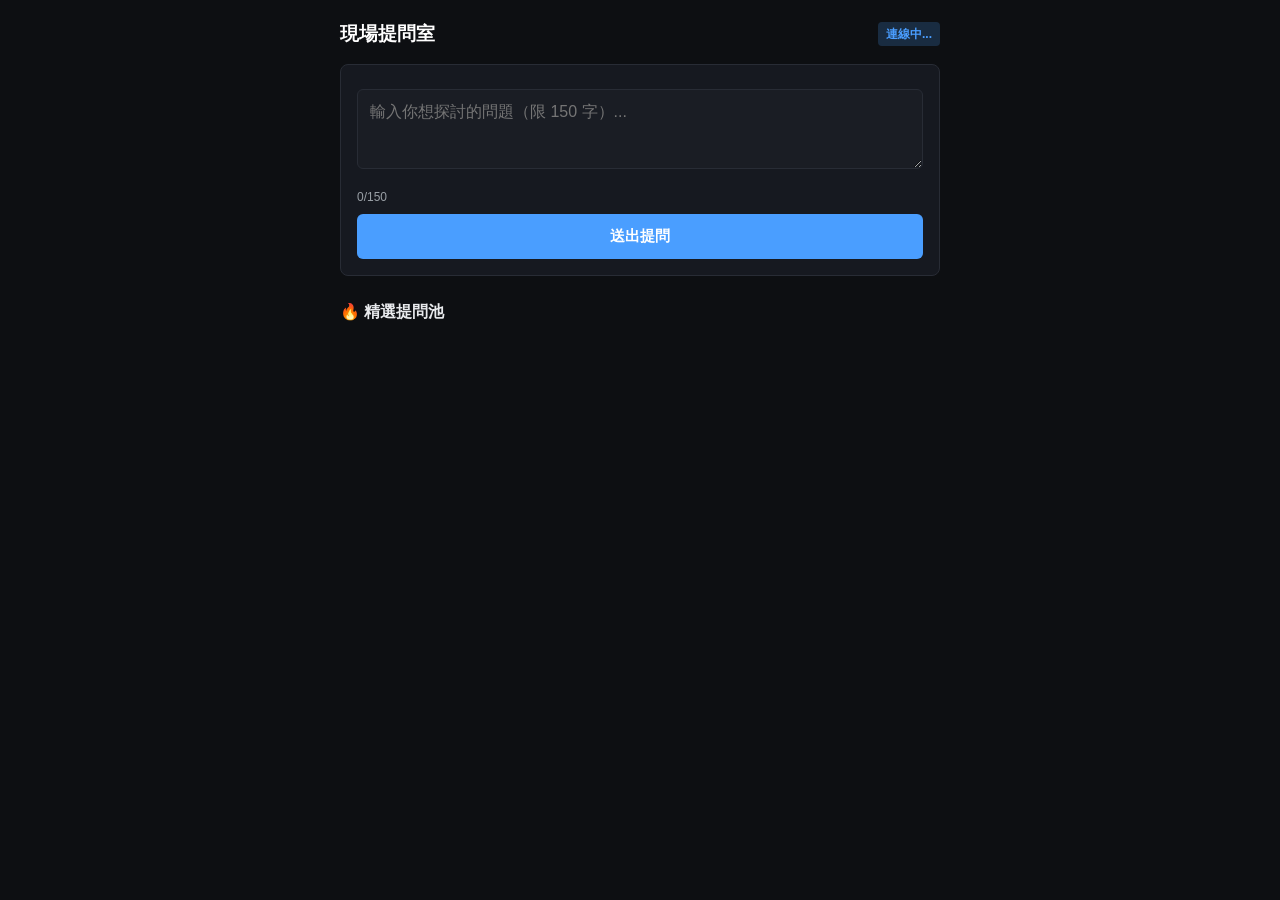
==== audience.html @ 2bdf10f4 "Create audience.html" ====
<!DOCTYPE html>
<html lang="zh-HK">
<head>
  <meta charset="UTF-8">
  <meta name="viewport" content="width=device-width, initial-scale=1.0, maximum-scale=1.0, user-scalable=no">
  <title>AskIf — 現場提問</title>
  <link rel="stylesheet" href="./css/style.css">
  <script src="./js/config.js"></script>
</head>
<body>
  <div style="display:flex; justify-content:space-between; align-items:center; margin-bottom:1rem;">
    <h3 id="room-id-tag">現場提問室</h3>
    <span class="badge badge-peer" id="status-dot">連線中...</span>
  </div>

  <div class="card">
    <textarea id="question-input" placeholder="輸入你想探討的問題（限 150 字）..." rows="3" maxlength="150"></textarea>
    <div style="display:flex; justify-content:space-between; align-items:center; margin-bottom:0.5rem;">
      <span id="char-count" style="font-size:0.75rem; color:var(--text-muted);">0/150</span>
    </div>
    <button class="btn btn-primary" id="submit-btn" style="width:100%;" onclick="submitQuestion()">送出提問</button>
  </div>

  <h4 style="margin: 1.5rem 0 0.5rem 0;">🔥 精選提問池</h4>
  <div id="questions-pool"></div>

  <script type="module" src="./js/audience.js"></script>
</body>
</html>
---- css/style.css ----
:root {
  --bg: #0d0f12;
  --card: #161920;
  --border: #282c35;
  --accent: #4a9eff;
  --spotlight: #ff4757;
  --success: #00b894;
  --text: #e8eaed;
  --text-muted: #9aa0a6;
  --font: -apple-system, BlinkMacSystemFont, "PingFang HK", "Microsoft JhengHei", sans-serif;
}

* { box-sizing: border-box; margin: 0; padding: 0; }
body {
  background: var(--bg); color: var(--text); font-family: var(--font);
  padding: 1.25rem; max-width: 640px; margin: 0 auto; line-height: 1.5;
}

h1, h2, h3 { font-weight: 700; color: #fff; }
p { color: var(--text-muted); font-size: 0.9rem; }

.btn {
  display: inline-flex; align-items: center; justify-content: center;
  background: #2a2f3a; color: #fff; border: none; border-radius: 6px;
  padding: 0.75rem 1.25rem; font-size: 0.95rem; font-weight: 700; cursor: pointer;
  text-decoration: none; transition: opacity 0.15s;
}
.btn:hover { opacity: 0.9; }
.btn-primary { background: var(--accent); }
.btn-success { background: var(--success); }
.btn-danger { background: var(--spotlight); }

input, textarea {
  width: 100%; background: #1a1d24; border: 1px solid var(--border);
  color: #fff; padding: 0.75rem; border-radius: 6px; font-size: 1rem;
  font-family: inherit; margin-top: 0.5rem; margin-bottom: 0.75rem;
}

.card {
  background: var(--card); border: 1px solid var(--border);
  border-radius: 8px; padding: 1rem; margin-bottom: 0.75rem;
}

.badge {
  display: inline-block; font-size: 0.75rem; font-weight: 700;
  padding: 0.2rem 0.5rem; border-radius: 4px;
}
.badge-online { background: rgba(0, 184, 148, 0.2); color: var(--success); }
.badge-danger { background: rgba(255, 71, 87, 0.2); color: var(--spotlight); }
.badge-peer { background: rgba(74, 158, 255, 0.2); color: var(--accent); }

.qr-box {
  background: #fff; padding: 12px; border-radius: 8px;
  display: inline-block; line-height: 0;
}
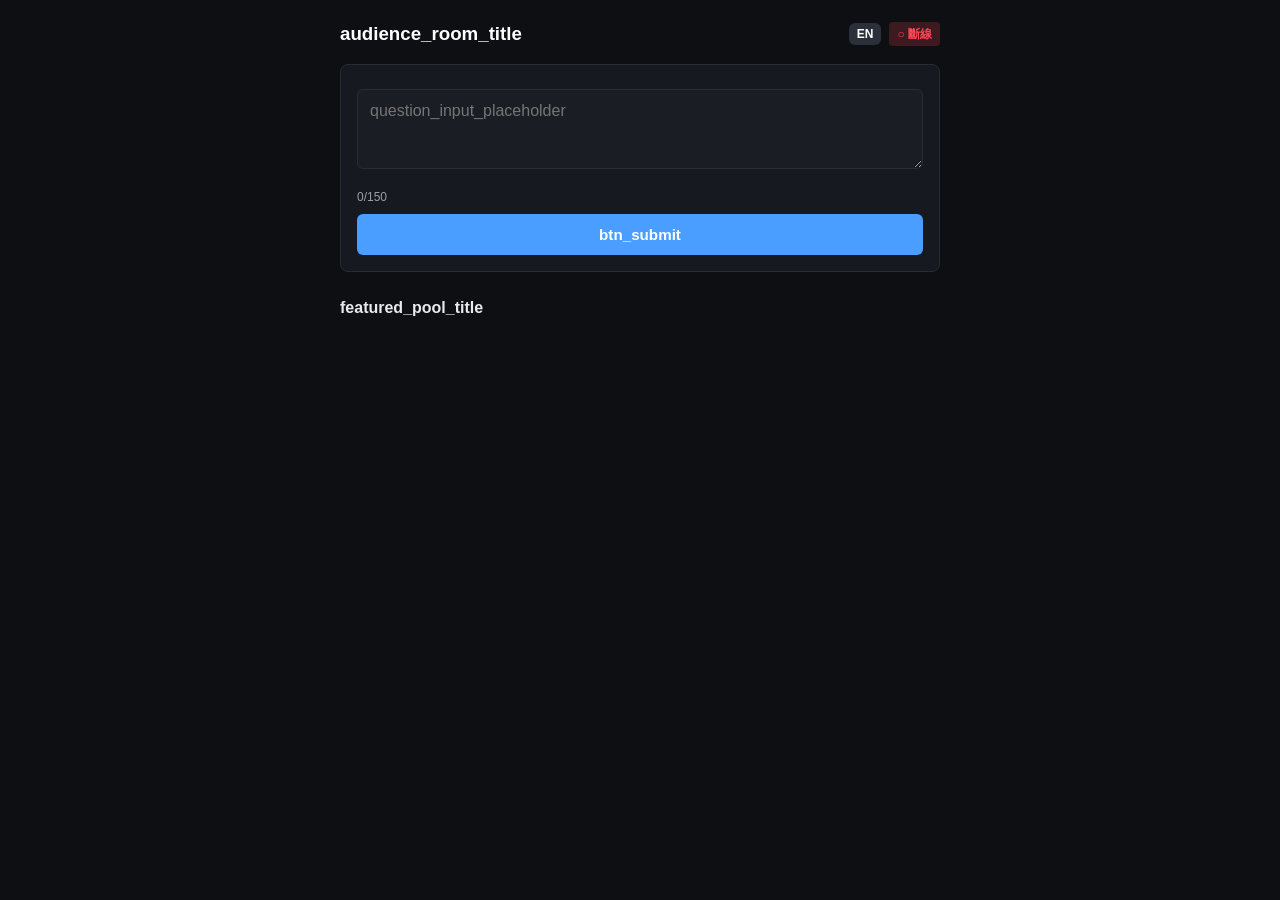
==== commit 70b9111b: "Update audience.html" ====
--- a/audience.html
+++ b/audience.html
@@ -3,27 +3,31 @@
 <head>
   <meta charset="UTF-8">
   <meta name="viewport" content="width=device-width, initial-scale=1.0, maximum-scale=1.0, user-scalable=no">
-  <title>AskIf — 現場提問</title>
+  <title data-i18n="audience_page_title">AskIf — 現場提問</title>
   <link rel="stylesheet" href="./css/style.css">
   <script src="./js/config.js"></script>
 </head>
 <body>
   <div style="display:flex; justify-content:space-between; align-items:center; margin-bottom:1rem;">
-    <h3 id="room-id-tag">現場提問室</h3>
-    <span class="badge badge-peer" id="status-dot">連線中...</span>
+    <h3 id="room-id-tag" data-i18n="audience_room_title">現場提問室</h3>
+    <div style="display:flex; gap:0.5rem; align-items:center;">
+      <button id="lang-toggle" onclick="toggleLanguage()" class="btn" style="font-size:0.75rem; padding:0.25rem 0.5rem;">EN</button>
+      <span class="badge badge-peer" id="status-dot" data-i18n="status_connecting">連線中...</span>
+    </div>
   </div>
 
   <div class="card">
-    <textarea id="question-input" placeholder="輸入你想探討的問題（限 150 字）..." rows="3" maxlength="150"></textarea>
+    <textarea id="question-input" data-i18n-placeholder="question_input_placeholder" placeholder="輸入你想探討的問題（限 150 字）..." rows="3" maxlength="150"></textarea>
     <div style="display:flex; justify-content:space-between; align-items:center; margin-bottom:0.5rem;">
       <span id="char-count" style="font-size:0.75rem; color:var(--text-muted);">0/150</span>
     </div>
-    <button class="btn btn-primary" id="submit-btn" style="width:100%;" onclick="submitQuestion()">送出提問</button>
+    <button class="btn btn-primary" id="submit-btn" style="width:100%;" onclick="submitQuestion()" data-i18n="btn_submit">送出提問</button>
   </div>
 
-  <h4 style="margin: 1.5rem 0 0.5rem 0;">🔥 精選提問池</h4>
+  <h4 style="margin: 1.5rem 0 0.5rem 0;" data-i18n="featured_pool_title">🔥 精選提問池</h4>
   <div id="questions-pool"></div>
 
+  <script src="./js/i18n.js"></script>
   <script type="module" src="./js/audience.js"></script>
 </body>
 </html>
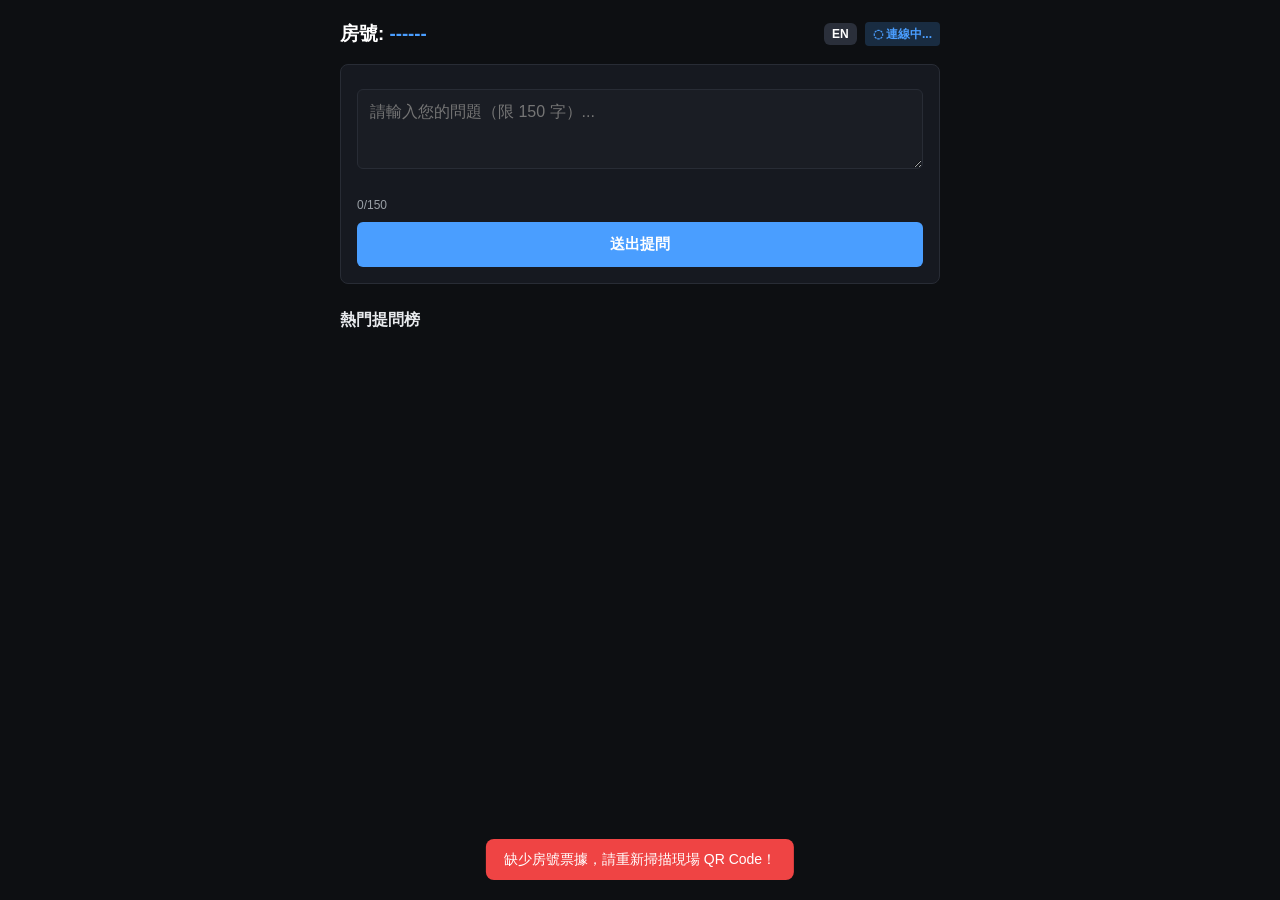
==== commit ba6795cb: "Refactor audience.html for better accessibility Updated HTML structure and improved accessibility fe" ====
--- a/audience.html
+++ b/audience.html
@@ -1,5 +1,5 @@
 <!DOCTYPE html>
-<html lang="zh-HK">
+<html lang="zh-Hant">
 <head>
   <meta charset="UTF-8">
   <meta name="viewport" content="width=device-width, initial-scale=1.0, maximum-scale=1.0, user-scalable=no">
@@ -9,25 +9,33 @@
 </head>
 <body>
   <div style="display:flex; justify-content:space-between; align-items:center; margin-bottom:1rem;">
-    <h3 id="room-id-tag" data-i18n="audience_room_title">現場提問室</h3>
+    <h3 id="room-id-tag">
+      <span data-i18n="room_label">房號</span>: <span id="room-id-text" style="color:var(--accent);">------</span>
+    </h3>
     <div style="display:flex; gap:0.5rem; align-items:center;">
       <button id="lang-toggle" onclick="toggleLanguage()" class="btn" style="font-size:0.75rem; padding:0.25rem 0.5rem;">EN</button>
-      <span class="badge badge-peer" id="status-dot" data-i18n="status_connecting">連線中...</span>
+      <span class="badge badge-peer" id="status-dot">◌ 連線中...</span>
     </div>
   </div>
 
+  <!-- 焦點題目卡片 -->
+  <div id="spotlight-box" class="card" style="display:none; background:#1e293b; color:#fff; border-left:4px solid #3b82f6; margin-bottom:1rem; padding:1rem;"></div>
+
+  <!-- 提問表單 -->
   <div class="card">
-    <textarea id="question-input" data-i18n-placeholder="question_input_placeholder" placeholder="輸入你想探討的問題（限 150 字）..." rows="3" maxlength="150"></textarea>
-    <div style="display:flex; justify-content:space-between; align-items:center; margin-bottom:0.5rem;">
-      <span id="char-count" style="font-size:0.75rem; color:var(--text-muted);">0/150</span>
-    </div>
-    <button class="btn btn-primary" id="submit-btn" style="width:100%;" onclick="submitQuestion()" data-i18n="btn_submit">送出提問</button>
+    <form id="ask-form">
+      <textarea id="ask-input" data-i18n-placeholder="ask_placeholder" placeholder="請輸入您的問題（限 150 字）..." rows="3" maxlength="150" style="width:100%; box-sizing:border-box;"></textarea>
+      <div style="display:flex; justify-content:space-between; align-items:center; margin:0.5rem 0;">
+        <span id="char-count" style="font-size:0.75rem; color:var(--text-muted);">0/150</span>
+      </div>
+      <button type="submit" class="btn btn-primary" id="submit-btn" style="width:100%;" data-i18n="btn_submit">送出提問</button>
+    </form>
   </div>
 
-  <h4 style="margin: 1.5rem 0 0.5rem 0;" data-i18n="featured_pool_title">🔥 精選提問池</h4>
-  <div id="questions-pool"></div>
+  <h4 style="margin: 1.5rem 0 0.5rem 0;" data-i18n="display_leaderboard">熱門提問榜</h4>
+  <div id="question-list"></div>
 
-  <script src="./js/i18n.js"></script>
+  <script type="module" src="./js/i18n.js"></script>
   <script type="module" src="./js/audience.js"></script>
 </body>
 </html>
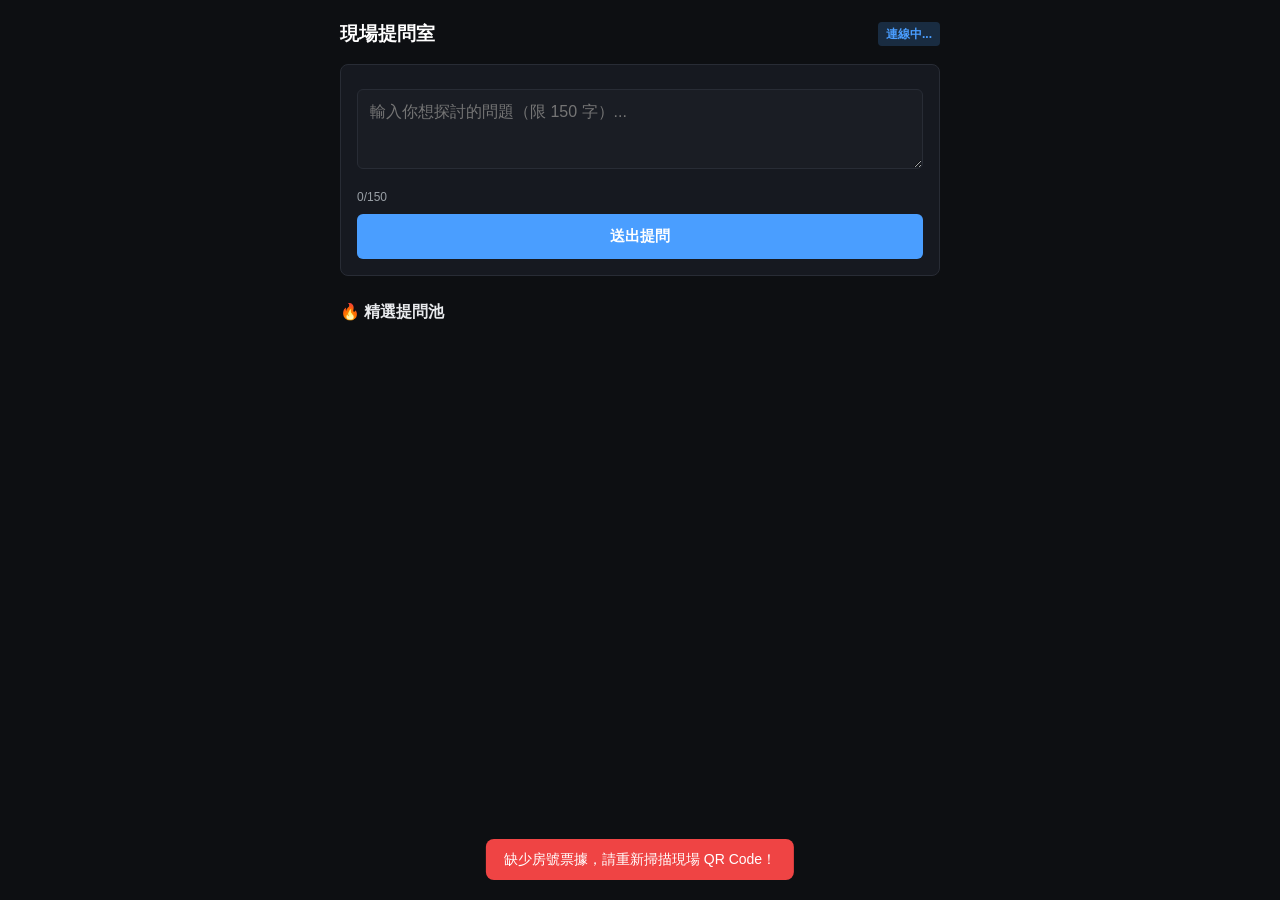
==== commit 9e94a355: "update" ====
--- a/audience.html
+++ b/audience.html
@@ -1,41 +1,29 @@
 <!DOCTYPE html>
-<html lang="zh-Hant">
+<html lang="zh-HK">
 <head>
   <meta charset="UTF-8">
   <meta name="viewport" content="width=device-width, initial-scale=1.0, maximum-scale=1.0, user-scalable=no">
-  <title data-i18n="audience_page_title">AskIf — 現場提問</title>
+  <title>AskIf — 現場提問</title>
   <link rel="stylesheet" href="./css/style.css">
   <script src="./js/config.js"></script>
 </head>
 <body>
   <div style="display:flex; justify-content:space-between; align-items:center; margin-bottom:1rem;">
-    <h3 id="room-id-tag">
-      <span data-i18n="room_label">房號</span>: <span id="room-id-text" style="color:var(--accent);">------</span>
-    </h3>
-    <div style="display:flex; gap:0.5rem; align-items:center;">
-      <button id="lang-toggle" onclick="toggleLanguage()" class="btn" style="font-size:0.75rem; padding:0.25rem 0.5rem;">EN</button>
-      <span class="badge badge-peer" id="status-dot">◌ 連線中...</span>
-    </div>
+    <h3 id="room-id-tag">現場提問室</h3>
+    <span class="badge badge-peer" id="status-dot">連線中...</span>
   </div>
 
-  <!-- 焦點題目卡片 -->
-  <div id="spotlight-box" class="card" style="display:none; background:#1e293b; color:#fff; border-left:4px solid #3b82f6; margin-bottom:1rem; padding:1rem;"></div>
-
-  <!-- 提問表單 -->
   <div class="card">
-    <form id="ask-form">
-      <textarea id="ask-input" data-i18n-placeholder="ask_placeholder" placeholder="請輸入您的問題（限 150 字）..." rows="3" maxlength="150" style="width:100%; box-sizing:border-box;"></textarea>
-      <div style="display:flex; justify-content:space-between; align-items:center; margin:0.5rem 0;">
-        <span id="char-count" style="font-size:0.75rem; color:var(--text-muted);">0/150</span>
-      </div>
-      <button type="submit" class="btn btn-primary" id="submit-btn" style="width:100%;" data-i18n="btn_submit">送出提問</button>
-    </form>
+    <textarea id="question-input" placeholder="輸入你想探討的問題（限 150 字）..." rows="3" maxlength="150"></textarea>
+    <div style="display:flex; justify-content:space-between; align-items:center; margin-bottom:0.5rem;">
+      <span id="char-count" style="font-size:0.75rem; color:var(--text-muted);">0/150</span>
+    </div>
+    <button class="btn btn-primary" id="submit-btn" style="width:100%;" onclick="submitQuestion()">送出提問</button>
   </div>
 
-  <h4 style="margin: 1.5rem 0 0.5rem 0;" data-i18n="display_leaderboard">熱門提問榜</h4>
-  <div id="question-list"></div>
+  <h4 style="margin: 1.5rem 0 0.5rem 0;">🔥 精選提問池</h4>
+  <div id="questions-pool"></div>
 
-  <script type="module" src="./js/i18n.js"></script>
   <script type="module" src="./js/audience.js"></script>
 </body>
-</html>
+</html>
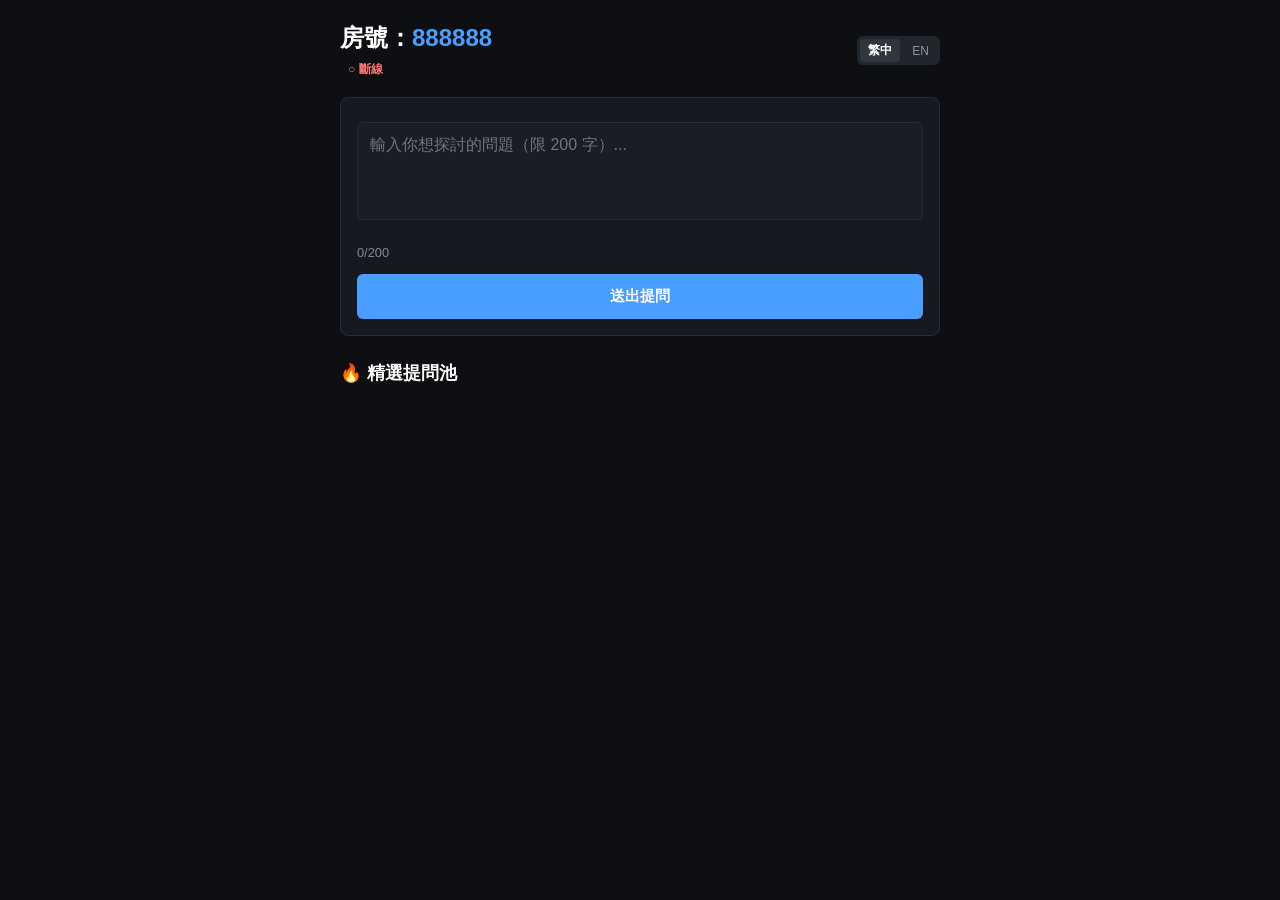
==== commit 94e5dcbd: "feat: enterprise security hardening and bilingual audience UI" ====
--- a/audience.html
+++ b/audience.html
@@ -2,28 +2,193 @@
 <html lang="zh-HK">
 <head>
   <meta charset="UTF-8">
-  <meta name="viewport" content="width=device-width, initial-scale=1.0, maximum-scale=1.0, user-scalable=no">
-  <title>AskIf — 現場提問</title>
+  <meta name="viewport" content="width=device-width, initial-scale=1.0">
+  <title>AskIf — Audience Q&A</title>
   <link rel="stylesheet" href="./css/style.css">
-  <script src="./js/config.js"></script>
+  <style>
+    .lang-switcher {
+      display: flex;
+      gap: 0.25rem;
+      background: #21262d;
+      padding: 0.2rem;
+      border-radius: 6px;
+    }
+    .lang-btn {
+      background: transparent;
+      border: none;
+      color: #8b949e;
+      font-size: 0.75rem;
+      padding: 0.2rem 0.5rem;
+      border-radius: 4px;
+      cursor: pointer;
+    }
+    .lang-btn.active {
+      background: #30363d;
+      color: #fff;
+      font-weight: bold;
+    }
+  </style>
 </head>
 <body>
   <div style="display:flex; justify-content:space-between; align-items:center; margin-bottom:1rem;">
-    <h3 id="room-id-tag">現場提問室</h3>
-    <span class="badge badge-peer" id="status-dot">連線中...</span>
+    <div>
+      <h2 style="margin:0;"><span data-i18n="room">房號</span>：<span id="room-id-label" style="color:var(--accent);">------</span></h2>
+      <span class="badge" id="sync-badge" style="color:#ff7675;">○ <span data-i18n="disconnected">斷線</span></span>
+    </div>
+    <div class="lang-switcher">
+      <button class="lang-btn active" id="btn-zh" onclick="setLang('zh')">繁中</button>
+      <button class="lang-btn" id="btn-en" onclick="setLang('en')">EN</button>
+    </div>
   </div>
 
   <div class="card">
-    <textarea id="question-input" placeholder="輸入你想探討的問題（限 150 字）..." rows="3" maxlength="150"></textarea>
-    <div style="display:flex; justify-content:space-between; align-items:center; margin-bottom:0.5rem;">
-      <span id="char-count" style="font-size:0.75rem; color:var(--text-muted);">0/150</span>
+    <textarea id="question-input" rows="4" maxlength="200" style="width:100%; box-sizing:border-box; resize:none;" placeholder="輸入你想探討的問題（限 200 字）..."></textarea>
+    <div style="display:flex; justify-content:space-between; font-size:0.8rem; color:#888; margin-top:0.25rem;">
+      <span id="char-count">0/200</span>
     </div>
-    <button class="btn btn-primary" id="submit-btn" style="width:100%;" onclick="submitQuestion()">送出提問</button>
+    <button class="btn btn-primary" id="submit-btn" style="width:100%; margin-top:0.75rem;" data-i18n="submit">送出提問</button>
   </div>
 
-  <h4 style="margin: 1.5rem 0 0.5rem 0;">🔥 精選提問池</h4>
-  <div id="questions-pool"></div>
+  <div id="toast" style="display:none; margin-top:1rem; padding:0.75rem; border-radius:6px; background:#1e88e5; color:#fff; font-size:0.9rem; text-align:center;"></div>
 
-  <script type="module" src="./js/audience.js"></script>
+  <h3 style="margin-top:1.5rem; font-size:1.1rem;">🔥 <span data-i18n="featuredPool">精選提問池</span></h3>
+  <div id="approved-pool"></div>
+
+  <script type="module">
+    import { Relay } from './js/relay.js';
+
+    // 雙語文字字典
+    const i18n = {
+      zh: {
+        room: '房號',
+        connected: '已連線',
+        disconnected: '斷線',
+        placeholder: '輸入你想探討的問題（限 200 字）...',
+        submit: '送出提問',
+        featuredPool: '精選提問池',
+        successMsg: '提問已送達後台審核隊列！',
+        emptyMsg: '請輸入問題內容！',
+        rateLimitMsg: '提問太頻繁，請稍候 30 秒。',
+        upvoted: '已附議'
+      },
+      en: {
+        room: 'Room',
+        connected: 'Connected',
+        disconnected: 'Offline',
+        placeholder: 'Ask a question (Max 200 chars)...',
+        submit: 'Submit Question',
+        featuredPool: 'Featured Questions',
+        successMsg: 'Question submitted for review!',
+        emptyMsg: 'Please enter your question.',
+        rateLimitMsg: 'Please wait 30 seconds before submitting again.',
+        upvoted: 'Upvoted'
+      }
+    };
+
+    let currentLang = 'zh';
+
+    window.setLang = function(lang) {
+      currentLang = lang;
+      document.getElementById('btn-zh').classList.toggle('active', lang === 'zh');
+      document.getElementById('btn-en').classList.toggle('active', lang === 'en');
+      
+      document.querySelectorAll('[data-i18n]').forEach(el => {
+        const key = el.getAttribute('data-i18n');
+        if (i18n[lang][key]) el.textContent = i18n[lang][key];
+      });
+
+      document.getElementById('question-input').placeholder = i18n[lang].placeholder;
+    };
+
+    const urlParams = new URLSearchParams(window.location.search);
+    const roomId = urlParams.get('room') || '888888';
+    document.getElementById('room-id-label').textContent = roomId;
+
+    const relay = new Relay(roomId, 'AUDIENCE');
+
+    const input = document.getElementById('question-input');
+    const charCount = document.getElementById('char-count');
+    input.addEventListener('input', () => {
+      charCount.textContent = `${input.value.length}/200`;
+    });
+
+    // 匿名指紋 ID
+    let cid = localStorage.getItem('askif_cid');
+    if (!cid) {
+      cid = 'user_' + Math.random().toString(36).substring(2, 9);
+      localStorage.setItem('askif_cid', cid);
+    }
+
+    relay.onMessage((msg) => {
+      const badge = document.getElementById('sync-badge');
+      if (msg.type === 'STATUS') {
+        if (msg.status === 'ONLINE') {
+          badge.innerHTML = `● <span data-i18n="connected">${i18n[currentLang].connected}</span>`;
+          badge.style.color = '#00b894';
+        } else {
+          badge.innerHTML = `○ <span data-i18n="disconnected">${i18n[currentLang].disconnected}</span>`;
+          badge.style.color = '#ff7675';
+        }
+        return;
+      }
+
+      if (msg.type === 'STATE' && Array.isArray(msg.questions)) {
+        renderPool(msg.questions);
+      }
+    });
+
+    document.getElementById('submit-btn').onclick = () => {
+      const text = input.value.trim();
+      if (!text) {
+        showToast(i18n[currentLang].emptyMsg);
+        return;
+      }
+
+      relay.send({
+        type: 'SUBMIT',
+        text: text,
+        cid: cid
+      });
+
+      input.value = '';
+      charCount.textContent = '0/200';
+      showToast(i18n[currentLang].successMsg);
+    };
+
+    function showToast(msg) {
+      const t = document.getElementById('toast');
+      t.textContent = msg;
+      t.style.display = 'block';
+      setTimeout(() => { t.style.display = 'none'; }, 3000);
+    }
+
+    function renderPool(questions) {
+      const pool = document.getElementById('approved-pool');
+      pool.replaceChildren();
+      questions.forEach((q) => {
+        const card = document.createElement('div');
+        card.className = 'card';
+        card.style.display = 'flex';
+        card.style.justifyContent = 'space-between';
+        card.style.alignItems = 'center';
+
+        const textEl = document.createElement('div');
+        textEl.textContent = q.text;
+        textEl.style.fontSize = '0.95rem';
+
+        const upvoteBtn = document.createElement('button');
+        upvoteBtn.className = 'btn';
+        upvoteBtn.style.padding = '0.3rem 0.6rem';
+        upvoteBtn.textContent = `▲ ${q.upvotes}`;
+        upvoteBtn.onclick = () => {
+          relay.send({ type: 'UPVOTE', qid: q.qid, cid: cid });
+        };
+
+        card.appendChild(textEl);
+        card.appendChild(upvoteBtn);
+        pool.appendChild(card);
+      });
+    }
+  </script>
 </body>
 </html>
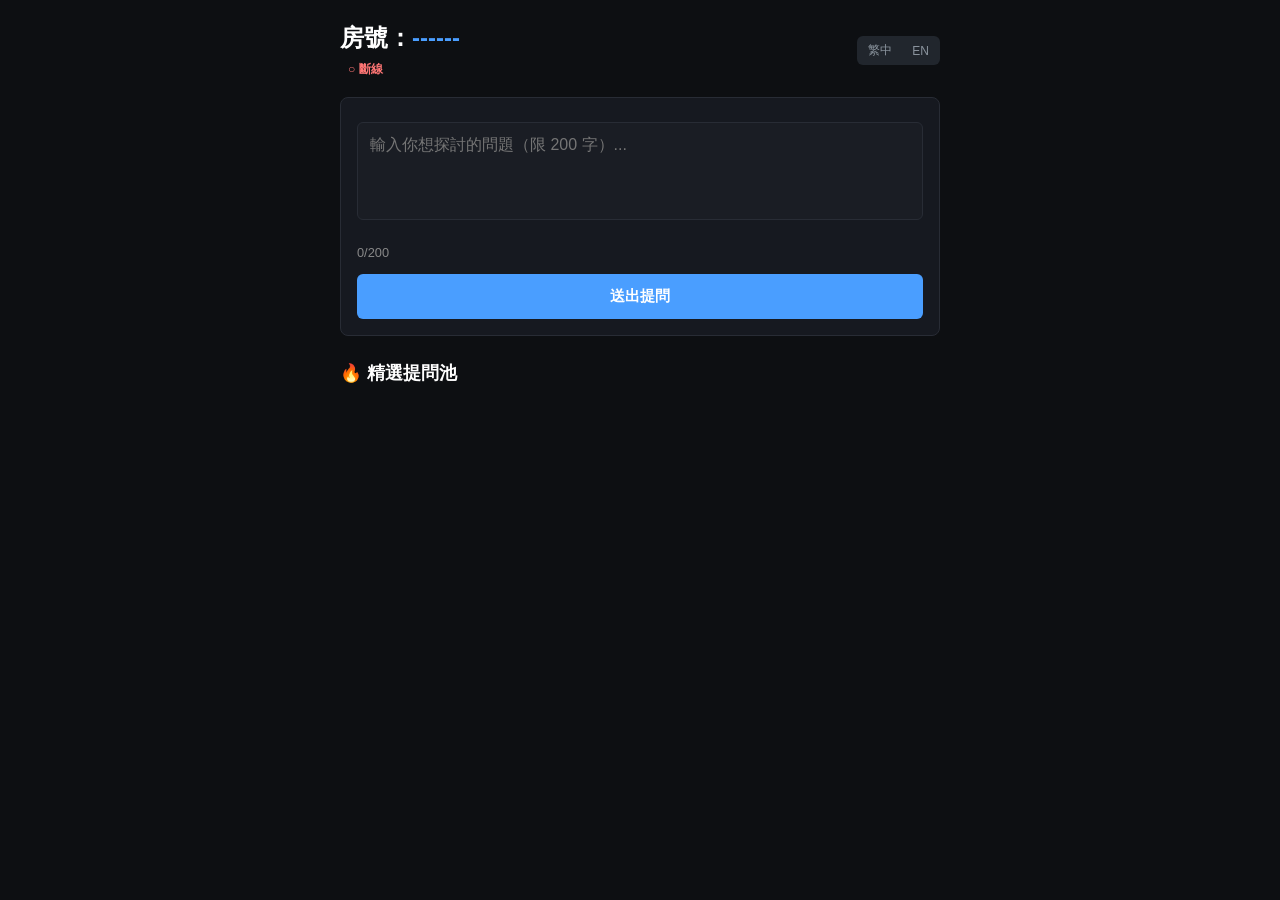
==== commit 0bac7fb8: "feat: add bilingual support and i18n integration to host.html" ====
--- a/audience.html
+++ b/audience.html
@@ -3,7 +3,7 @@
 <head>
   <meta charset="UTF-8">
   <meta name="viewport" content="width=device-width, initial-scale=1.0">
-  <title>AskIf — Audience Q&A</title>
+  <title>AskIf — 現場觀眾提問 | Audience Q&A</title>
   <link rel="stylesheet" href="./css/style.css">
   <style>
     .lang-switcher {
@@ -23,7 +23,7 @@
       cursor: pointer;
     }
     .lang-btn.active {
-      background: #30363d;
+      background: #388bfd;
       color: #fff;
       font-weight: bold;
     }
@@ -36,13 +36,13 @@
       <span class="badge" id="sync-badge" style="color:#ff7675;">○ <span data-i18n="disconnected">斷線</span></span>
     </div>
     <div class="lang-switcher">
-      <button class="lang-btn active" id="btn-zh" onclick="setLang('zh')">繁中</button>
-      <button class="lang-btn" id="btn-en" onclick="setLang('en')">EN</button>
+      <button class="lang-btn" id="btn-zh" onclick="switchLang('zh')">繁中</button>
+      <button class="lang-btn" id="btn-en" onclick="switchLang('en')">EN</button>
     </div>
   </div>
 
   <div class="card">
-    <textarea id="question-input" rows="4" maxlength="200" style="width:100%; box-sizing:border-box; resize:none;" placeholder="輸入你想探討的問題（限 200 字）..."></textarea>
+    <textarea id="question-input" rows="4" maxlength="200" style="width:100%; box-sizing:border-box; resize:none; font-size:1rem;" placeholder="輸入你想探討的問題（限 200 字）..."></textarea>
     <div style="display:flex; justify-content:space-between; font-size:0.8rem; color:#888; margin-top:0.25rem;">
       <span id="char-count">0/200</span>
     </div>
@@ -56,48 +56,17 @@
 
   <script type="module">
     import { Relay } from './js/relay.js';
+    import { applyI18n, getSavedLang, TRANSLATIONS } from './js/i18n.js';
 
-    // 雙語文字字典
-    const i18n = {
-      zh: {
-        room: '房號',
-        connected: '已連線',
-        disconnected: '斷線',
-        placeholder: '輸入你想探討的問題（限 200 字）...',
-        submit: '送出提問',
-        featuredPool: '精選提問池',
-        successMsg: '提問已送達後台審核隊列！',
-        emptyMsg: '請輸入問題內容！',
-        rateLimitMsg: '提問太頻繁，請稍候 30 秒。',
-        upvoted: '已附議'
-      },
-      en: {
-        room: 'Room',
-        connected: 'Connected',
-        disconnected: 'Offline',
-        placeholder: 'Ask a question (Max 200 chars)...',
-        submit: 'Submit Question',
-        featuredPool: 'Featured Questions',
-        successMsg: 'Question submitted for review!',
-        emptyMsg: 'Please enter your question.',
-        rateLimitMsg: 'Please wait 30 seconds before submitting again.',
-        upvoted: 'Upvoted'
-      }
-    };
+    let currentLang = getSavedLang();
+    applyI18n(currentLang);
 
-    let currentLang = 'zh';
-
-    window.setLang = function(lang) {
+    window.switchLang = function(lang) {
       currentLang = lang;
-      document.getElementById('btn-zh').classList.toggle('active', lang === 'zh');
-      document.getElementById('btn-en').classList.toggle('active', lang === 'en');
-      
-      document.querySelectorAll('[data-i18n]').forEach(el => {
-        const key = el.getAttribute('data-i18n');
-        if (i18n[lang][key]) el.textContent = i18n[lang][key];
-      });
-
-      document.getElementById('question-input').placeholder = i18n[lang].placeholder;
+      applyI18n(lang);
+      const dict = TRANSLATIONS[lang];
+      document.getElementById('question-input').placeholder = dict.placeholder;
+      updateStatusBadge(isWsOnline);
     };
 
     const urlParams = new URLSearchParams(window.location.search);
@@ -105,6 +74,20 @@
     document.getElementById('room-id-label').textContent = roomId;
 
     const relay = new Relay(roomId, 'AUDIENCE');
+    let isWsOnline = false;
+
+    function updateStatusBadge(online) {
+      isWsOnline = online;
+      const badge = document.getElementById('sync-badge');
+      const dict = TRANSLATIONS[currentLang];
+      if (online) {
+        badge.textContent = `● ${dict.connected}`;
+        badge.style.color = '#00b894';
+      } else {
+        badge.textContent = `○ ${dict.disconnected}`;
+        badge.style.color = '#ff7675';
+      }
+    }
 
     const input = document.getElementById('question-input');
     const charCount = document.getElementById('char-count');
@@ -112,7 +95,6 @@
       charCount.textContent = `${input.value.length}/200`;
     });
 
-    // 匿名指紋 ID
     let cid = localStorage.getItem('askif_cid');
     if (!cid) {
       cid = 'user_' + Math.random().toString(36).substring(2, 9);
@@ -120,15 +102,8 @@
     }
 
     relay.onMessage((msg) => {
-      const badge = document.getElementById('sync-badge');
       if (msg.type === 'STATUS') {
-        if (msg.status === 'ONLINE') {
-          badge.innerHTML = `● <span data-i18n="connected">${i18n[currentLang].connected}</span>`;
-          badge.style.color = '#00b894';
-        } else {
-          badge.innerHTML = `○ <span data-i18n="disconnected">${i18n[currentLang].disconnected}</span>`;
-          badge.style.color = '#ff7675';
-        }
+        updateStatusBadge(msg.status === 'ONLINE');
         return;
       }
 
@@ -139,8 +114,9 @@
 
     document.getElementById('submit-btn').onclick = () => {
       const text = input.value.trim();
+      const dict = TRANSLATIONS[currentLang];
       if (!text) {
-        showToast(i18n[currentLang].emptyMsg);
+        showToast(dict.emptyMsg);
         return;
       }
 
@@ -152,7 +128,7 @@
 
       input.value = '';
       charCount.textContent = '0/200';
-      showToast(i18n[currentLang].successMsg);
+      showToast(dict.successMsg);
     };
 
     function showToast(msg) {
@@ -165,6 +141,8 @@
     function renderPool(questions) {
       const pool = document.getElementById('approved-pool');
       pool.replaceChildren();
+      const dict = TRANSLATIONS[currentLang];
+
       questions.forEach((q) => {
         const card = document.createElement('div');
         card.className = 'card';
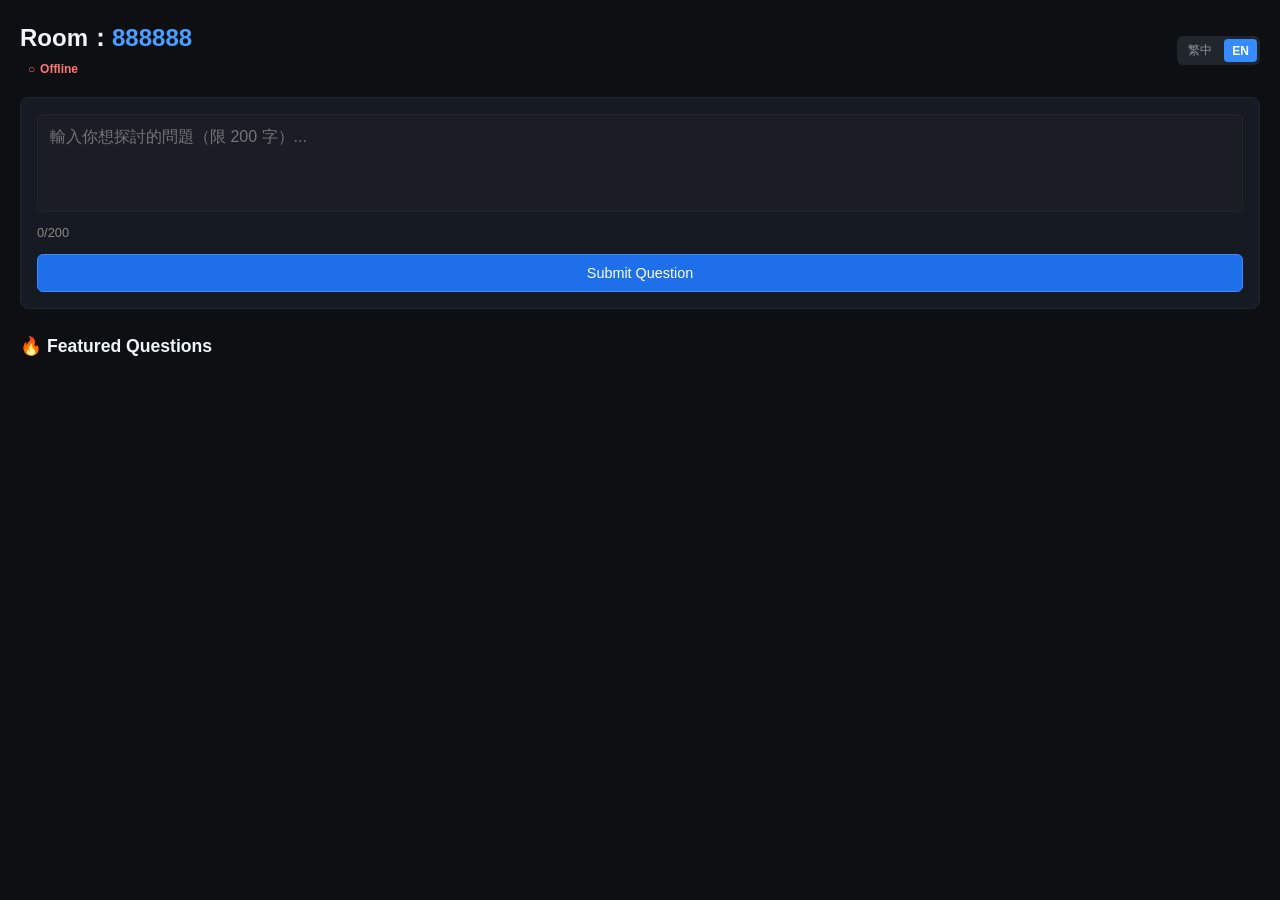
==== commit 0e69e9c8: "fix(audience): add 30s visual countdown button disable and prevent spamming" ====
--- a/audience.html
+++ b/audience.html
@@ -2,8 +2,30 @@
 <html lang="zh-HK">
 <head>
   <meta charset="UTF-8">
-  <meta name="viewport" content="width=device-width, initial-scale=1.0">
+  <meta name="viewport" content="width=device-width, initial-scale=1.0, maximum-scale=1.0, user-scalable=no">
   <title>AskIf — 現場觀眾提問 | Audience Q&A</title>
+
+  <!-- 📱 圖示與 PWA 支援 -->
+  <link rel="icon" type="image/png" sizes="192x192" href="./AskIf192icon.png">
+  <link rel="shortcut icon" href="./AskIf192icon.png">
+  <link rel="apple-touch-icon" sizes="192x192" href="./AskIf192icon.png">
+  <meta name="theme-color" content="#0d0f12">
+
+  <!-- 🛡️ 企業級 CSP 安全防線 -->
+  <meta http-equiv="Content-Security-Policy" content="
+    default-src 'self';
+    script-src 'self' 'unsafe-inline';
+    style-src 'self' 'unsafe-inline';
+    img-src 'self' data: blob: https://jackylawck.github.io;
+    font-src 'self' data:;
+    connect-src 'self' https://askif-relay.jackylawck.workers.dev wss://askif-relay.jackylawck.workers.dev;
+    object-src 'none';
+    base-uri 'self';
+    form-action 'none';
+  ">
+  <meta http-equiv="Permissions-Policy" content="accelerometer=(), gyroscope=(), microphone=(), camera=(), geolocation=(), payment=()">
+  <meta name="referrer" content="strict-origin-when-cross-origin">
+
   <link rel="stylesheet" href="./css/style.css">
   <style>
     .lang-switcher {
@@ -41,11 +63,13 @@
     </div>
   </div>
 
+  <!-- 提問輸入區 -->
   <div class="card">
     <textarea id="question-input" rows="4" maxlength="200" style="width:100%; box-sizing:border-box; resize:none; font-size:1rem;" placeholder="輸入你想探討的問題（限 200 字）..."></textarea>
     <div style="display:flex; justify-content:space-between; font-size:0.8rem; color:#888; margin-top:0.25rem;">
       <span id="char-count">0/200</span>
     </div>
+    <!-- 綁定 ID 與防呆鎖定 -->
     <button class="btn btn-primary" id="submit-btn" style="width:100%; margin-top:0.75rem;" data-i18n="submit">送出提問</button>
   </div>
 
@@ -64,59 +88,102 @@
     window.switchLang = function(lang) {
       currentLang = lang;
       applyI18n(lang);
-      const dict = TRANSLATIONS[lang];
-      document.getElementById('question-input').placeholder = dict.placeholder;
+      const dict = TRANSLATIONS[lang] || TRANSLATIONS.zh;
+      document.getElementById('question-input').placeholder = dict.placeholder || '輸入你想探討的問題（限 200 字）...';
       updateStatusBadge(isWsOnline);
+      if (typeof window.reRenderPool === 'function') {
+        window.reRenderPool();
+      }
     };
 
     const urlParams = new URLSearchParams(window.location.search);
-    const roomId = urlParams.get('room') || '888888';
+    const rawTicket = urlParams.get('room') || '888888';
+    const roomId = rawTicket.includes('.') ? rawTicket.split('.')[0] : rawTicket;
     document.getElementById('room-id-label').textContent = roomId;
 
     const relay = new Relay(roomId, 'AUDIENCE');
     let isWsOnline = false;
+    let currentQuestions = [];
+    const myUpvotes = new Set(JSON.parse(sessionStorage.getItem(`askif_votes_${roomId}`) || '[]'));
 
     function updateStatusBadge(online) {
       isWsOnline = online;
       const badge = document.getElementById('sync-badge');
-      const dict = TRANSLATIONS[currentLang];
+      const dict = TRANSLATIONS[currentLang] || TRANSLATIONS.zh;
       if (online) {
-        badge.textContent = `● ${dict.connected}`;
+        badge.textContent = `● ${dict.connected || '已連線'}`;
         badge.style.color = '#00b894';
       } else {
-        badge.textContent = `○ ${dict.disconnected}`;
+        badge.textContent = `○ ${dict.disconnected || '斷線'}`;
         badge.style.color = '#ff7675';
       }
     }
 
     const input = document.getElementById('question-input');
     const charCount = document.getElementById('char-count');
+    const submitBtn = document.getElementById('submit-btn');
+
     input.addEventListener('input', () => {
       charCount.textContent = `${input.value.length}/200`;
     });
 
-    let cid = localStorage.getItem('askif_cid');
+    // Client ID 記憶體/會話隔離
+    let cid = sessionStorage.getItem('askif_cid');
     if (!cid) {
       cid = 'user_' + Math.random().toString(36).substring(2, 9);
-      localStorage.setItem('askif_cid', cid);
+      sessionStorage.setItem('askif_cid', cid);
     }
 
     relay.onMessage((msg) => {
       if (msg.type === 'STATUS') {
         updateStatusBadge(msg.status === 'ONLINE');
+        if (msg.status === 'ONLINE') {
+          relay.send({ type: 'REQ_SYNC' });
+        }
         return;
       }
 
       if (msg.type === 'STATE' && Array.isArray(msg.questions)) {
-        renderPool(msg.questions);
+        currentQuestions = msg.questions;
+        renderPool(currentQuestions);
       }
     });
 
-    document.getElementById('submit-btn').onclick = () => {
+    // ⏱️ 30 秒發問倒數計時鎖定（徹底根除誤導）
+    let cooldownTimer = null;
+
+    function startCooldown(seconds) {
+      let remaining = seconds;
+      const dict = TRANSLATIONS[currentLang] || TRANSLATIONS.zh;
+
+      submitBtn.disabled = true;
+      submitBtn.style.opacity = '0.6';
+      submitBtn.style.cursor = 'not-allowed';
+      submitBtn.textContent = `${dict.coolingDown || '發問冷卻中'} (${remaining}s)`;
+
+      cooldownTimer = setInterval(() => {
+        remaining--;
+        const currentDict = TRANSLATIONS[currentLang] || TRANSLATIONS.zh;
+        if (remaining > 0) {
+          submitBtn.textContent = `${currentDict.coolingDown || '發問冷卻中'} (${remaining}s)`;
+        } else {
+          clearInterval(cooldownTimer);
+          cooldownTimer = null;
+          submitBtn.disabled = false;
+          submitBtn.style.opacity = '1';
+          submitBtn.style.cursor = 'pointer';
+          submitBtn.textContent = currentDict.submit || '送出提問';
+        }
+      }, 1000);
+    }
+
+    submitBtn.onclick = () => {
+      if (cooldownTimer) return;
+
       const text = input.value.trim();
-      const dict = TRANSLATIONS[currentLang];
+      const dict = TRANSLATIONS[currentLang] || TRANSLATIONS.zh;
       if (!text) {
-        showToast(dict.emptyMsg);
+        showToast(dict.emptyMsg || '請輸入問題內容！');
         return;
       }
 
@@ -128,7 +195,10 @@
 
       input.value = '';
       charCount.textContent = '0/200';
-      showToast(dict.successMsg);
+      showToast(dict.successMsg || '提問已送達後台審核隊列！');
+
+      // 觸發 30 秒鎖定
+      startCooldown(30);
     };
 
     function showToast(msg) {
@@ -138,28 +208,55 @@
       setTimeout(() => { t.style.display = 'none'; }, 3000);
     }
 
+    window.reRenderPool = () => {
+      renderPool(currentQuestions);
+    };
+
     function renderPool(questions) {
       const pool = document.getElementById('approved-pool');
       pool.replaceChildren();
-      const dict = TRANSLATIONS[currentLang];
+      const dict = TRANSLATIONS[currentLang] || TRANSLATIONS.zh;
+
+      if (!questions || questions.length === 0) {
+        const emptyEl = document.createElement('p');
+        emptyEl.style.cssText = 'text-align:center; padding:1.5rem 0; color:#8b949e; font-size:0.9rem;';
+        emptyEl.textContent = dict.noQuestions || '目前尚無過審題目，搶先發問吧！';
+        pool.appendChild(emptyEl);
+        return;
+      }
 
       questions.forEach((q) => {
+        const hasVoted = myUpvotes.has(q.qid);
         const card = document.createElement('div');
         card.className = 'card';
         card.style.display = 'flex';
         card.style.justifyContent = 'space-between';
         card.style.alignItems = 'center';
+        card.style.gap = '0.75rem';
 
         const textEl = document.createElement('div');
         textEl.textContent = q.text;
-        textEl.style.fontSize = '0.95rem';
+        textEl.style.cssText = 'font-size:0.95rem; flex:1; word-break:break-word;';
 
         const upvoteBtn = document.createElement('button');
         upvoteBtn.className = 'btn';
-        upvoteBtn.style.padding = '0.3rem 0.6rem';
-        upvoteBtn.textContent = `▲ ${q.upvotes}`;
+        upvoteBtn.style.cssText = 'padding:0.35rem 0.75rem; font-size:0.85rem;';
+        upvoteBtn.textContent = hasVoted ? (dict.voted || '已附議') : `▲ ${q.upvotes}`;
+        upvoteBtn.disabled = hasVoted;
+        if (hasVoted) {
+          upvoteBtn.style.opacity = '0.6';
+        }
+
         upvoteBtn.onclick = () => {
+          if (myUpvotes.has(q.qid)) return;
+          myUpvotes.add(q.qid);
+          sessionStorage.setItem(`askif_votes_${roomId}`, JSON.stringify([...myUpvotes]));
+
           relay.send({ type: 'UPVOTE', qid: q.qid, cid: cid });
+
+          upvoteBtn.disabled = true;
+          upvoteBtn.textContent = dict.voted || '已附議';
+          upvoteBtn.style.opacity = '0.6';
         };
 
         card.appendChild(textEl);
--- a/css/style.css
+++ b/css/style.css
@@ -1,55 +1,176 @@
 :root {
   --bg: #0d0f12;
-  --card: #161920;
-  --border: #282c35;
+  --card: #161a22;
+  --card-border: #30363d;
+  --text: #f0f6fc;
+  --text-muted: #b0b6bd; /* 調亮對比度，提升強光現場與弱視可讀性 */
   --accent: #4a9eff;
-  --spotlight: #ff4757;
+  --accent-glow: rgba(74, 158, 255, 0.25);
   --success: #00b894;
-  --text: #e8eaed;
-  --text-muted: #9aa0a6;
-  --font: -apple-system, BlinkMacSystemFont, "PingFang HK", "Microsoft JhengHei", sans-serif;
+  --danger: #ff4757;
+  --border: #21262d;
 }
 
-* { box-sizing: border-box; margin: 0; padding: 0; }
-body {
-  background: var(--bg); color: var(--text); font-family: var(--font);
-  padding: 1.25rem; max-width: 640px; margin: 0 auto; line-height: 1.5;
+* {
+  box-sizing: border-box;
 }
 
-h1, h2, h3 { font-weight: 700; color: #fff; }
-p { color: var(--text-muted); font-size: 0.9rem; }
-
-.btn {
-  display: inline-flex; align-items: center; justify-content: center;
-  background: #2a2f3a; color: #fff; border: none; border-radius: 6px;
-  padding: 0.75rem 1.25rem; font-size: 0.95rem; font-weight: 700; cursor: pointer;
-  text-decoration: none; transition: opacity 0.15s;
-}
-.btn:hover { opacity: 0.9; }
-.btn-primary { background: var(--accent); }
-.btn-success { background: var(--success); }
-.btn-danger { background: var(--spotlight); }
-
-input, textarea {
-  width: 100%; background: #1a1d24; border: 1px solid var(--border);
-  color: #fff; padding: 0.75rem; border-radius: 6px; font-size: 1rem;
-  font-family: inherit; margin-top: 0.5rem; margin-bottom: 0.75rem;
+body {
+  margin: 0;
+  padding: 1.25rem;
+  background: var(--bg);
+  color: var(--text);
+  font-family: -apple-system, BlinkMacSystemFont, "Segoe UI", Roboto, "PingFang HK", "Microsoft JhengHei", sans-serif;
+  line-height: 1.5;
+  -webkit-font-smoothing: antialiased;
 }
 
-.card {
-  background: var(--card); border: 1px solid var(--border);
-  border-radius: 8px; padding: 1rem; margin-bottom: 0.75rem;
+h1, h2, h3, h4 {
+  color: var(--text);
+  margin-top: 0;
 }
 
+p {
+  color: var(--text-muted);
+  margin: 0.5rem 0;
+}
+
+/* 1. 卡片設計與互動反饋 */
+.card {
+  background: var(--card);
+  border: 1px solid var(--border);
+  border-radius: 8px;
+  padding: 1rem;
+  margin-bottom: 0.75rem;
+  transition: border-color 0.15s ease, transform 0.15s ease;
+}
+
+.card[role="button"],
+.card.clickable {
+  cursor: pointer;
+}
+
+.card[role="button"]:hover,
+.card.clickable:hover {
+  border-color: var(--accent);
+  transform: translateY(-1px);
+}
+
+/* 2. 表單輸入框：移除全域 margin 避免幽靈空白，強化 :focus 環 */
+input, textarea {
+  width: 100%;
+  background: #1a1d24;
+  border: 1px solid var(--border);
+  color: #fff;
+  padding: 0.75rem;
+  border-radius: 6px;
+  font-size: 1rem;
+  font-family: inherit;
+  margin: 0; /* 消除定時炸彈 margin，交由結構容器控制 */
+  transition: border-color 0.15s ease, box-shadow 0.15s ease;
+}
+
+input:focus, textarea:focus {
+  outline: none;
+  border-color: var(--accent);
+  box-shadow: 0 0 0 3px var(--accent-glow);
+}
+
+/* 3. 按鈕系統：補齊 hover、active 觸控反饋與 disabled 狀態 */
+.btn {
+  background: #21262d;
+  color: #fff;
+  border: 1px solid #30363d;
+  padding: 0.6rem 1rem;
+  border-radius: 6px;
+  cursor: pointer;
+  font-size: 0.9rem;
+  font-weight: 500;
+  display: inline-flex;
+  align-items: center;
+  justify-content: center;
+  gap: 0.4rem;
+  user-select: none;
+  text-decoration: none;
+  transition: background 0.15s ease, border-color 0.15s ease, opacity 0.15s ease, transform 0.08s ease;
+}
+
+.btn:hover {
+  background: #30363d;
+}
+
+.btn:active {
+  transform: scale(0.97); /* 行動端觸控微動反饋 */
+  opacity: 0.88;
+}
+
+.btn:focus-visible {
+  outline: 2px solid var(--accent);
+  outline-offset: 2px;
+}
+
+.btn:disabled,
+.btn[disabled] {
+  opacity: 0.45;
+  cursor: not-allowed;
+  pointer-events: none;
+  transform: none;
+}
+
+.btn-primary {
+  background: #1f6feb;
+  border-color: #388bfd;
+}
+.btn-primary:hover {
+  background: #388bfd;
+}
+
+.btn-success {
+  background: #238636;
+  border-color: #2ea043;
+}
+.btn-success:hover {
+  background: #2ea043;
+}
+
+.btn-danger {
+  background: #da3633;
+  border-color: #f85149;
+}
+.btn-danger:hover {
+  background: #f85149;
+}
+
+/* 4. 狀態徽章 */
 .badge {
-  display: inline-block; font-size: 0.75rem; font-weight: 700;
-  padding: 0.2rem 0.5rem; border-radius: 4px;
+  display: inline-flex;
+  align-items: center;
+  gap: 0.3rem;
+  padding: 0.2rem 0.5rem;
+  border-radius: 4px;
+  font-size: 0.75rem;
+  font-weight: 600;
 }
-.badge-online { background: rgba(0, 184, 148, 0.2); color: var(--success); }
-.badge-danger { background: rgba(255, 71, 87, 0.2); color: var(--spotlight); }
-.badge-peer { background: rgba(74, 158, 255, 0.2); color: var(--accent); }
+.badge-online,
+.badge-success {
+  background: rgba(0, 184, 148, 0.15);
+  color: #00b894;
+  border: 1px solid rgba(0, 184, 148, 0.3);
+}
+.badge-danger {
+  background: rgba(255, 71, 87, 0.15);
+  color: #ff7675;
+  border: 1px solid rgba(255, 71, 87, 0.3);
+}
 
-.qr-box {
-  background: #fff; padding: 12px; border-radius: 8px;
-  display: inline-block; line-height: 0;
+/* 5. 減少動態偏好支援（無障礙 Accessible Motion） */
+@media (prefers-reduced-motion: reduce) {
+  *,
+  *::before,
+  *::after {
+    animation-duration: 0.01ms !important;
+    animation-iteration-count: 1 !important;
+    transition-duration: 0.01ms !important;
+    scroll-behavior: auto !important;
+  }
 }
